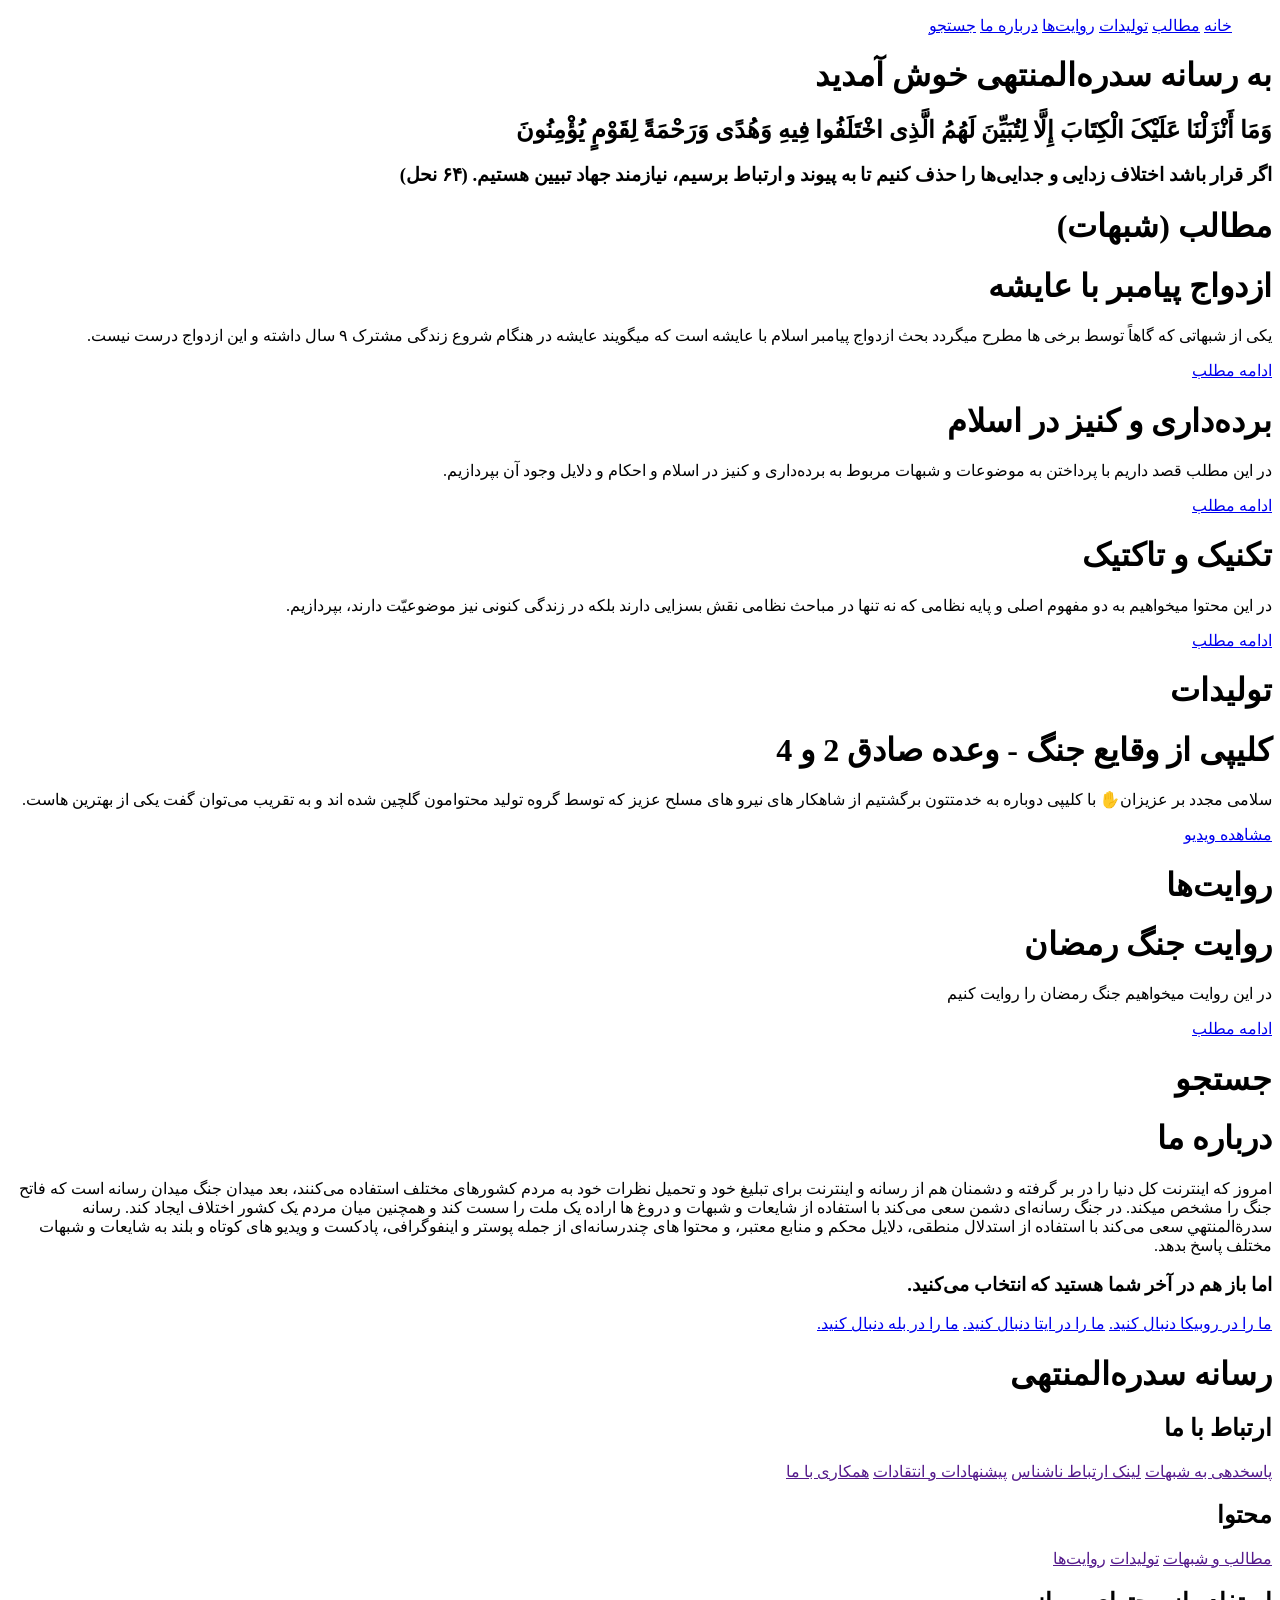
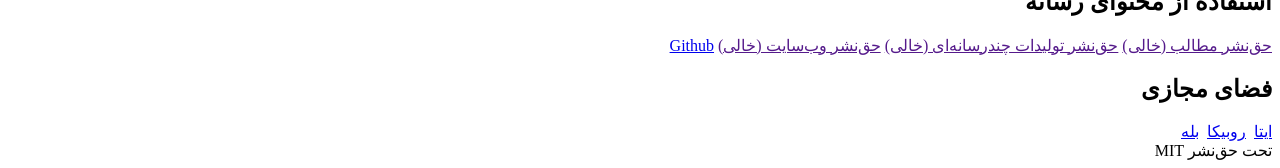
==== index.html @ 9c45edae "Update index.html website SEO update beta" ====
<!DOCTYPE html>
<html lang="fa" dir="rtl">

<head>
    <meta charset="UTF-8">
    <meta name="viewport" content="width=device-width, initial-scale=1.0">
    <link rel="stylesheet" href="style.css">
    <title>رسانه سدره‌المنتهی</title>
</head>

<body>
    <menu class="menu">
        <a href="#home">خانه</a>
        <a href="#text-prod">مطالب</a>
        <a href="#products">تولیدات</a>
        <a href="#revayat-ha">روایت‌ها</a>
        <a href="#about">درباره ما</a>
        <a href="#" id="search-button">جستجو</a>
    </menu>
    <div id="home" class="content">
        <header class="content-header">
            <h1>به رسانه سدره‌المنتهی خوش آمدید</h1>
            <h2>وَمَا أَنْزَلْنَا عَلَیْکَ الْکِتَابَ إِلَّا لِتُبَیِّنَ لَهُمُ الَّذِی اخْتَلَفُوا فِیهِ وَهُدًی
                وَرَحْمَةً لِقَوْمٍ یُؤْمِنُونَ</h2>
            <h3>اگر قرار باشد اختلاف زدایی و جدایی‌ها را حذف کنیم تا به پیوند و ارتباط برسیم، نیازمند جهاد تبیین هستیم.
                (۶۴ نحل)</h3>
        </header>
        <h1 class="list-header" id="text-prod">مطالب (شبهات)</h1>
        <div class="text-products products-list">
        </div>
        <h1 class="list-header" id="products">تولیدات</h1>
        <div class="products-list">
        </div>

        <h1 class="list-header" id="revayat-ha">روایت‌ها</h1>
        <div class="products-list">
        </div>

        <div class="see-content">
            <h1 class="content-title">جستجو</h1>
            <div class="search-box" style="display: none;">
                <input
                    type="text"
                    id="search-input"
                    placeholder="متن مورد نظر را جستجو کنید..."
                >
                <button id="search-submit">
                    جستجو
                </button>
            </div>
            <div class="search-results"></div>
        </div>
        <div id="about" class="about-us">
            <h1>درباره ما</h1>
            <div>
                <p>
                امروز که اینترنت کل دنیا را در بر گرفته و دشمنان هم از رسانه و اینترنت برای تبلیغ خود
                و تحمیل نظرات خود به مردم کشورهای مختلف استفاده می‌کنند، بعد میدان جنگ میدان رسانه‌ است که فاتح جنگ را
                مشخص میکند.
                در جنگ رسانه‌ای دشمن سعی می‌کند با استفاده از شایعات و شبهات و دروغ ها اراده یک ملت را سست کند و همچنین
                میان مردم یک کشور اختلاف ایجاد کند.
                رسانه سدرةالمنتهي سعی می‌کند با استفاده از استدلال منطقی، دلایل محکم و منابع معتبر، و محتوا های
                چندرسانه‌ای از جمله پوستر و اینفوگرافی، پادکست و ویدیو های کوتاه و بلند به شایعات و شبهات مختلف پاسخ
                بدهد.
                </p>
                <h3>اما باز هم در آخر شما هستید که انتخاب می‌‌کنید.</h3>
            </div>
            <div class="sotial">
                <a id="sotial" class="rubika" href="https://rubika.ir/SadratMontaha_Media">ما را در روبیکا دنبال کنید.</a>
                <a class="eitaa" href="https://eitaa.com/SedratMontaha_Media">ما را در ایتا دنبال کنید.</a>
                <a class="ble" href="https://ble.ir/SedratMontaha_Media">ما را در بله دنبال کنید.</a>
            </div>
        </div>

        <footer>
            <h1>رسانه سدره‌المنتهی</h1>
            <div class="links">
                <div class="divs">
                    <h2>ارتباط با ما</h2>
                    <a href="">پاسخدهی به شبهات</a>
                    <a href="">لینک ارتباط ناشناس</a>
                    <a href="">پیشنهادات و انتقادات</a>
                    <a href="">همکاری با ما</a>
                </div>
                <div class="divs">
                    <h2>محتوا</h2>
                    <a href="">مطالب و شبهات</a>
                    <a href="">تولیدات</a>
                    <a href="">روایت‌ها</a>
                </div>
                <div class="divs">
                    <h2>استفاده از محتوای رسانه</h2>
                    <a href="">حق‌نشر مطالب (خالی)</a>
                    <a href="">حق‌نشر تولیدات چندرسانه‌ای (خالی)</a>
                    <a href="">حق‌نشر وب‌سایت (خالی)</a>
                    <a href="https://github.com/TheDeepC0DER/SedratMontaha_Media">Github</a>
                </div>
                <div class="divs">
                    <h2>فضای مجازی</h2>
                    <div>
                        <a href="https://eitaa.com/SedratMontaha_Media">ایتا</a>‌    ‌
                        <a href="https://rubika.ir/SedratMontaha_Media">روبیکا</a>‌    ‌
                        <a href="https://ble.ir/SedratMontaha_Media">بله</a>
                    </div>
                </div>
            </div>
            <header>
                تحت حق‌نشر MIT
            </header>
        </footer>
    </div>

<script>
document.addEventListener('DOMContentLoaded', () => {

    let allData = {};

    const searchButton = document.querySelector('#search-button');
    const searchBox = document.querySelector('.search-box');
    const searchInput = document.querySelector('#search-input');
    const searchSubmit = document.querySelector('#search-submit');
    const searchResults = document.querySelector('.search-results');
    const seeContent = document.querySelector('.see-content');
    const contentTitle = document.querySelector('.content-title');


    // =========================
    // Load JSON
    // =========================

    fetch('contents.json')
        .then(response => {
            if (!response.ok) {
                throw new Error('خطا در دریافت contents.json');
            }

            return response.json();
        })
        .then(data => {

            allData = data;

            loadTextContents(data);
            loadProducts(data);
            loadRevayatHa(data);

        })
        .catch(error => {
            console.error('خطا در لود کردن JSON:', error);
        });


    // =========================
    // Load Text Contents
    // =========================

    function loadTextContents(data) {

        const textList =
            document.querySelector('.text-products.products-list');

        if (!textList || !data['text-contents']) {
            return;
        }

        data['text-contents'].forEach(item => {

            const div = document.createElement('div');

            div.className = 'item';

            div.innerHTML = `
                <h1>${escapeHTML(item.title)}</h1>

                <p>${escapeHTML(item.description || '')}</p>

                <a
                    href="${escapeAttribute(item.url || '#')}"
                    class="read-more text-item"
                >
                    ادامه مطلب
                </a>
            `;

            textList.appendChild(div);
        });
    }


    // =========================
    // Load Products
    // =========================

    function loadProducts(data) {

        const productsList =
            document.querySelector('#products + .products-list');

        if (!productsList || !data.products) {
            return;
        }

        data.products.forEach(item => {

            const div = document.createElement('div');

            div.className = 'item';

            div.innerHTML = `
                <h1>${escapeHTML(item.title)}</h1>

                <p>${escapeHTML(item.description || '')}</p>

                <a
                    href="#"
                    class="read-more"
                    data-product="true"
                >
                    مشاهده ویدیو
                </a>
            `;

            const link = div.querySelector('.read-more');

            link.addEventListener('click', function(e) {

                e.preventDefault();

                showVideo(item);

            });

            productsList.appendChild(div);
        });
    }


    // =========================
    // Load Revayat Ha
    // =========================

    function loadRevayatHa(data) {

        const revayatList =
            document.querySelector('#revayat-ha + .products-list');

        if (!revayatList || !data['revayat-ha']) {
            return;
        }

        data['revayat-ha'].forEach(item => {

            const div = document.createElement('div');

            div.className = 'item';

            div.innerHTML = `
                <h1>${escapeHTML(item.title)}</h1>

                <p>${escapeHTML(item.description || '')}</p>

                <a
                    href="${escapeAttribute(item.link || '#')}"
                    class="read-more"
                    target="_blank"
                    rel="noopener noreferrer"
                >
                    ادامه مطلب
                </a>
            `;

            revayatList.appendChild(div);
        });
    }


    // =========================
    // Search Button
    // =========================

    searchButton.addEventListener('click', function(e) {

        e.preventDefault();

        searchBox.style.display = 'flex';

        searchResults.innerHTML = '';

        contentTitle.textContent = 'جستجو';

        seeContent.scrollIntoView({
            behavior: 'smooth',
            block: 'start'
        });

        setTimeout(() => {
            searchInput.focus();
        }, 500);

    });


    // =========================
    // Search Submit
    // =========================

    searchSubmit.addEventListener('click', function() {

        performSearch();

    });


    searchInput.addEventListener('keydown', function(e) {

        if (e.key === 'Enter') {
            performSearch();
        }

    });


    // =========================
    // Search
    // =========================

    function performSearch() {

        const query =
            searchInput.value.trim().toLowerCase();

        searchResults.innerHTML = '';


        if (!query) {

            searchResults.innerHTML = `
                <p>
                    لطفاً یک عبارت برای جستجو وارد کنید.
                </p>
            `;

            return;
        }


        let results = [];


        // =========================
        // Text Contents
        // =========================

        if (allData['text-contents']) {

            allData['text-contents'].forEach(item => {

                const title =
                    item.title || '';

                const description =
                    item.description || '';


                /*
                 * فقط عنوان و توضیحات جستجو می‌شوند.
                 *
                 * innerHTML دیگر وجود ندارد
                 * و اصلاً در جستجو استفاده نمی‌شود.
                 */

                const textToSearch =
                    title + ' ' + description;


                if (
                    textToSearch
                        .toLowerCase()
                        .includes(query)
                ) {

                    results.push({
                        type: 'text',
                        item: item
                    });

                }

            });

        }


        // =========================
        // Products
        // =========================

        if (allData.products) {

            allData.products.forEach(item => {

                const title =
                    item.title || '';

                const description =
                    item.description || '';


                const textToSearch =
                    title + ' ' + description;


                if (
                    textToSearch
                        .toLowerCase()
                        .includes(query)
                ) {

                    results.push({
                        type: 'product',
                        item: item
                    });

                }

            });

        }


        // =========================
        // Revayat
        // =========================

        if (allData['revayat-ha']) {

            allData['revayat-ha'].forEach(item => {

                const title =
                    item.title || '';

                const description =
                    item.description || '';


                const textToSearch =
                    title + ' ' + description;


                if (
                    textToSearch
                        .toLowerCase()
                        .includes(query)
                ) {

                    results.push({
                        type: 'revayat',
                        item: item
                    });

                }

            });

        }


        // =========================
        // No Results
        // =========================

        if (results.length === 0) {

            searchResults.innerHTML = `
                <p>
                    نتیجه‌ای برای
                    «${escapeHTML(query)}»
                    پیدا نشد.
                </p>
            `;

            return;
        }


        // =========================
        // Result Count
        // =========================

        const resultTitle =
            document.createElement('h2');

        resultTitle.textContent =
            `${results.length} نتیجه پیدا شد`;

        searchResults.appendChild(resultTitle);


        // =========================
        // Results
        // =========================

        results.forEach(result => {

            const item = result.item;

            const resultDiv =
                document.createElement('div');

            resultDiv.className =
                'search-result-item';


            let typeText = '';


            if (result.type === 'text') {
                typeText = 'مطالب';
            }

            else if (result.type === 'product') {
                typeText = 'تولیدات';
            }

            else if (result.type === 'revayat') {
                typeText = 'روایت‌ها';
            }


            resultDiv.innerHTML = `
                <h2>
                    ${escapeHTML(item.title)}
                </h2>

                <p>
                    ${escapeHTML(item.description || '')}
                </p>

                <span>
                    ${typeText}
                </span>
            `;


            resultDiv.addEventListener(
                'click',
                function() {

                    // Article
                    if (result.type === 'text') {

                        if (item.url) {
                            window.location.href =
                                item.url;
                        }

                    }


                    // Product
                    else if (result.type === 'product') {

                        showVideo(item);

                    }


                    // Revayat
                    else if (result.type === 'revayat') {

                        if (item.link) {

                            window.open(
                                item.link,
                                '_blank',
                                'noopener,noreferrer'
                            );

                        }

                    }

                }
            );


            searchResults.appendChild(resultDiv);

        });

    }


    // =========================
    // Show Video
    // =========================

    function showVideo(item) {

        searchBox.style.display = 'none';

        searchResults.innerHTML = '';

        contentTitle.textContent =
            item.title;


        const videoContainer =
            document.createElement('div');

        videoContainer.innerHTML = `
            <iframe
                src="${escapeAttribute(item.productFilePath || '')}"
                width="100%"
                height="500"
                frameborder="0"
                style="border: none;"
                allowfullscreen>
            </iframe>

            <p>
                ${escapeHTML(item.description || '')}
            </p>
        `;


        searchResults.appendChild(videoContainer);


        seeContent.scrollIntoView({
            behavior: 'smooth',
            block: 'start'
        });
    }

    // =========================
    // Escape HTML
    // =========================

    function escapeHTML(text) {
        const div =
            document.createElement('div');
        div.textContent =
            text ?? '';
        return div.innerHTML;
    }

    // =========================
    // Escape Attribute
    // =========================
    function escapeAttribute(value) {
        return String(value ?? '')
            .replace(/&/g, '&amp;')
            .replace(/"/g, '&quot;')
            .replace(/'/g, '&#39;')
            .replace(/</g, '&lt;')
            .replace(/>/g, '&gt;');
    }
});
</script>

</body>

</html>
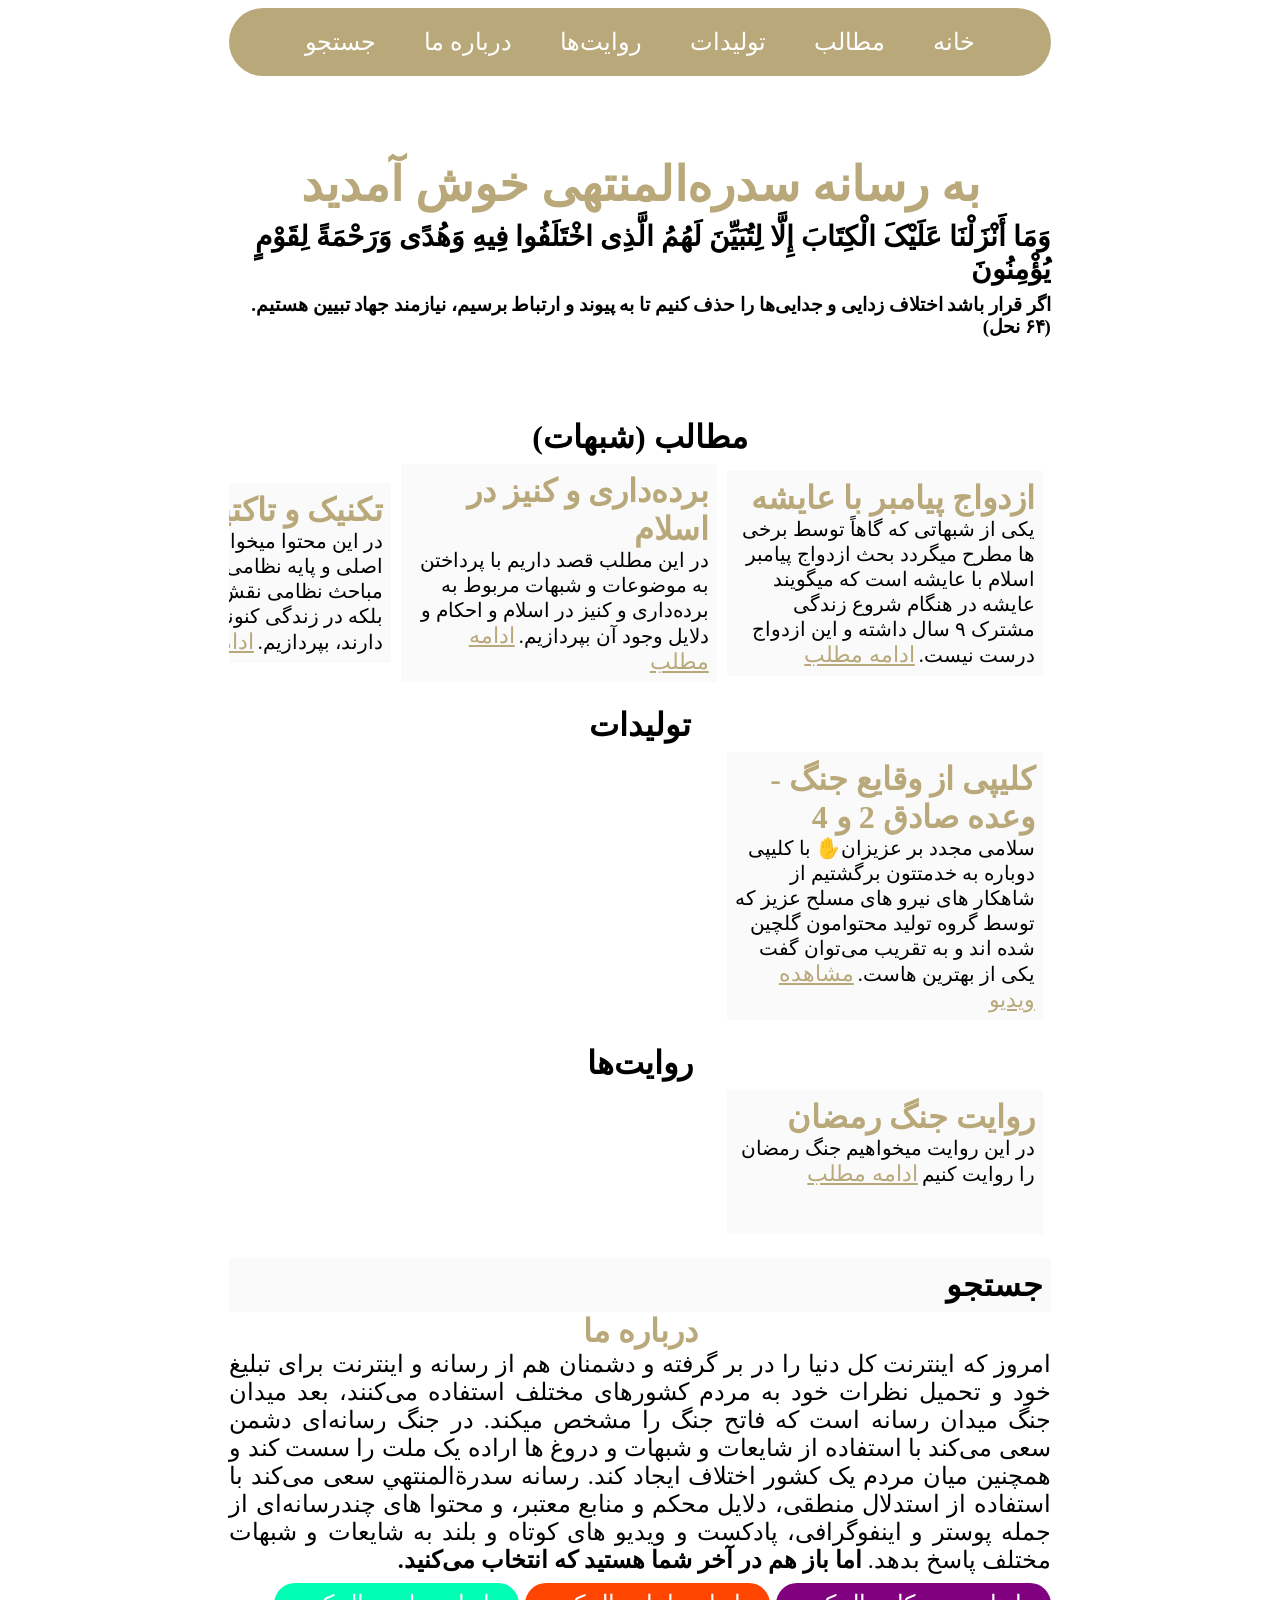
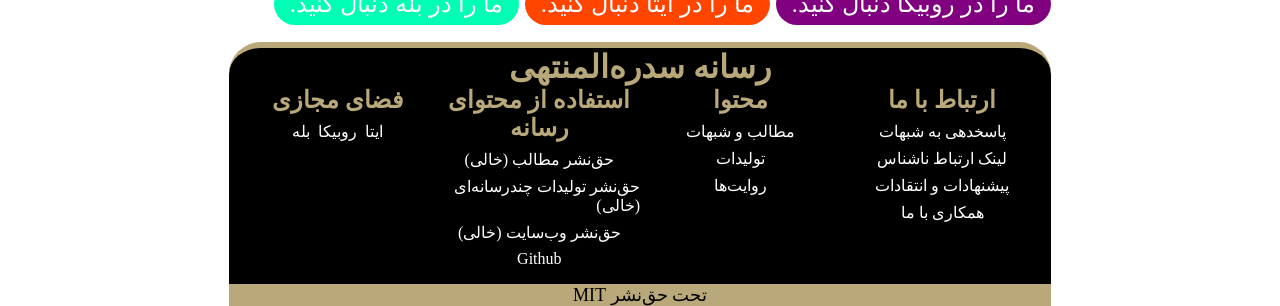
==== commit d8672137: "Update index.html" ====
--- a/index.html
+++ b/index.html
@@ -4,8 +4,24 @@
 <head>
     <meta charset="UTF-8">
     <meta name="viewport" content="width=device-width, initial-scale=1.0">
+    <meta name="google-site-verification" content="tOd8rdt-dvrfYbErq1w2yk5UtN61JqdCq_lNAxmJgDg" />
+    
+    <title>رسانه سدره‌المنتهی | مقالات و مطالب</title>
+
+    <meta name="description"
+        content="رسانه سدره‌المنتهی؛ مجموعه‌ای از مقالات، مطالب و پژوهش‌ها در موضوعات مختلف.">
+
+    <link rel="canonical"
+        href="https://sedratmontaha-media.revayatha.workers.dev/">
+
+    <meta property="og:type" content="website">
+    <meta property="og:title" content="رسانه سدره‌المنتهی">
+    <meta property="og:description"
+        content="رسانه سدره‌المنتهی؛ مجموعه‌ای از مقالات، مطالب و پژوهش‌ها در موضوعات مختلف.">
+    <meta property="og:url"
+        content="https://sedratmontaha-media.revayatha.workers.dev/">
+
     <link rel="stylesheet" href="style.css">
-    <title>رسانه سدره‌المنتهی</title>
 </head>
 
 <body>
--- a/style.css
+++ b/style.css
@@ -0,0 +1,433 @@
+* {
+    margin: 0;
+    padding: 0;
+    font-family: b nazanin;
+}
+
+@font-face {
+    font-family: Nazanin;
+    src: url(https://fonts2u.com/download/b-nazanin.font);
+}
+  
+html{
+    scroll-behavior: smooth;
+}
+
+.list-header {
+    scroll-margin-top: 100px;
+}
+  
+:root {
+    --color-bg: rgb(255, 255, 255);
+    --color-brand: #b9a879;
+    --color-brand-alpha: rgba(0, 0, 0, 0.02);
+    --color-text: rgb(0, 0, 0);
+}
+
+/* #b9a879 */
+
+body {
+    padding: 8px;
+    padding-bottom: 0;
+}
+
+.menu {
+    background-color: var(--color-brand);
+    border-radius: 42px;
+    width: calc(65%);
+    margin: auto;
+    top: 8px;
+    padding: 20px 0;
+    gap: 32px;
+    position: sticky;
+    z-index: 5;
+    display: flex;
+    justify-content: center;
+    align-items: center;
+}
+.menu a {
+    border-radius: 8px;
+    color: var(--color-bg);
+    font-size: 24px;
+    text-decoration: none;
+    padding: 0 8px;
+    transition: 0.25s;
+}
+.menu a:hover {
+    transform: translateY(0);
+    background-color: var(--color-bg);
+    color: var(--color-brand);
+}
+
+.content {
+    width: 65%;
+    margin: auto;
+    display: flex;
+    flex-direction: column;
+    align-items: center;
+}
+
+.content .content-header {
+    padding: 80px 0;
+    gap: 8px;
+    display: flex;
+    flex-direction: column;
+    align-items: center;
+}
+.content .content-header h1 {
+    color: var(--color-brand);
+    font-size: 48px;
+}
+.content .content-header h2 {
+    font-size: 28px;
+}
+.content .products-list {
+    width: calc(100% - 16px);
+    margin-bottom: 16px;
+    padding: 8px;
+    gap: 10px;
+    overflow-x: auto;
+    display: flex;
+    justify-content: start;
+    align-items: center;
+}
+.content .products-list::-webkit-scrollbar {
+    height: 0.5vh;
+}
+.content .products-list::-webkit-scrollbar-thumb {
+    background-color: var(--color-brand);
+    cursor: pointer;
+}
+.content .products-list .item {
+    background-color: var(--color-brand-alpha);
+    min-width: 300px;
+    width: 300px;
+    min-height: 128px;
+    max-height: fit-content;
+    padding: 8px;
+    transition: 0.25s;
+}
+.content .products-list .item:hover {
+    transform: translate(-2px, -2px);
+    box-shadow: 1px 1px 0 2px var(--color-brand);
+}
+.content .products-list .item h1 {
+    color: var(--color-brand);
+}
+.content .products-list .item p {
+    font-size: 20px;
+    line-height: 25px;
+    display: inline;
+}
+.content .products-list .item a {
+    color: var(--color-brand);
+    font-size: 22px;
+    line-height: 25px;
+    display: inline;
+}
+
+.content .about-us h1 {
+    width: 100%;
+    text-align: center;
+    color: var(--color-brand);
+}
+.content .about-us div {
+    text-align: justify;
+    font-size: 24px;
+    width: 100%;
+    margin: auto;
+}
+.content .about-us div p {
+    display: inline;
+}
+.content .about-us div h3 {
+    font-size: 24px;
+    display: inline;
+}
+
+.content .about-us .sotial {
+    margin-top: 16px;
+}
+.content .about-us div a {
+    border-radius: 24px;
+    color: white;
+    text-decoration: none;
+    padding: 8px 16px;
+}
+.content .about-us div .rubika {
+    background-color: purple;
+}
+.content .about-us div .eitaa {
+    background-color: orangered;
+}
+.content .about-us div .ble {
+    background-color: rgb(0, 255, 180);
+}
+
+.see-content {
+    background-color: var(--color-brand-alpha);
+    width: calc(100% - 16px);
+    padding: 8px;
+    transition: 0.25s;
+}
+.see-content:hover {
+    box-shadow: 0px 0px 0 2px var(--color-brand);
+}
+.see-content .view-content {
+    font-size: 24px;
+    line-height: 40px;
+}
+.see-content .view-content * {
+    font-size: 24px;
+    display: inline;
+}
+
+.see-content .view-content .bold {
+    font-weight: bold;
+}
+.see-content .view-content .tell {
+    background-color: var(--color-brand-alpha);
+    border: 2px solid var(--color-brand);
+    border: 8px;
+    padding-right: 4px;
+    display: block;
+}
+.see-content .view-content div {
+    display: block;
+}
+.see-content .view-content .italic {
+    font-style: italic;
+}
+
+
+footer {
+    background-color: var(--color-text);
+    border-top: 6px solid var(--color-brand);
+    border-radius: 32px 32px 0 0;
+    width: 100%;
+    margin-top: 24px;
+    display: flex;
+    flex-direction: column;
+    align-items: center;
+}
+footer * {
+    color: var(--color-bg);
+}
+footer h1, footer h2 {
+    color: var(--color-brand);
+    text-align: center;
+}
+footer .links {
+    width: calc(100% - 16px);
+    margin: auto;
+    display: flex;
+    justify-content: space-evenly;
+    align-items: start;
+}
+footer .links .divs {
+    width: 25%;
+    gap: 8px;
+    display: flex;
+    flex-direction: column;
+    align-items: center;
+    justify-content: start;
+}
+footer .links .divs a {
+    text-decoration: none;
+}
+footer header {
+    background-color: var(--color-brand);
+    color: var(--color-text);
+    text-align: center;
+    font-size: 18px;
+    width: 100%;
+    margin-top: 16px;
+}
+
+.search-box {
+    width: 100%;
+    gap: 8px;
+    margin-bottom: 20px;
+    display: flex;
+}
+
+.search-box input {
+    flex: 1;
+    padding: 12px;
+    border: 2px solid var(--color-brand);
+    border-radius: 12px;
+    outline: none;
+    font-family: inherit;
+    font-size: 20px;
+}
+
+.search-box button {
+    background-color: var(--color-brand);
+    color: white;
+    border: none;
+    border-radius: 12px;
+    padding: 0 24px;
+    font-family: inherit;
+    font-size: 20px;
+    cursor: pointer;
+}
+
+.search-results {
+    width: 100%;
+}
+
+.search-result-item {
+    background-color: var(--color-brand-alpha);
+    border: 2px solid transparent;
+    padding: 12px;
+    margin: 10px 0;
+    cursor: pointer;
+    transition: 0.2s;
+}
+
+.search-result-item:hover {
+    border-color: var(--color-brand);
+    transform: translateY(-2px);
+}
+
+.search-result-item h2 {
+    color: var(--color-brand);
+    margin-bottom: 5px;
+}
+
+.search-result-item p {
+    font-size: 20px;
+}
+
+.search-result-item span {
+    color: var(--color-brand);
+    font-size: 18px;
+}
+
+@media screen and (max-width: 768px) {
+
+    html, body, content {
+        overflow-x: hidden;
+    }
+
+
+    body {
+        padding: 4px;
+        padding-bottom: 0;
+    }
+
+    .menu {
+        width: 100%;
+        border-radius: 20px;
+        padding: 15px 0;
+        gap: 12px;
+        flex-wrap: wrap;
+        position: static;
+    }
+
+    .menu a {
+        font-size: 16px;
+        padding: 0;
+    }
+
+    .content {
+        width: 100%;
+    }
+
+    /* هدر */
+    .content .content-header {
+        padding: 0px 0px;
+        text-align: center;
+    }
+
+    .content .content-header h1 {
+        font-size: 32px;
+    }
+
+    .content .content-header h2 {
+        font-size: 18px;
+        line-height: 1.8;
+    }
+
+    .content .content-header h3 {
+        font-size: 16px;
+        line-height: 1.8;
+    }
+
+    /* تیترها */
+    .content>h1,
+    .about-us h1 {
+        font-size: 28px;
+        text-align: center;
+        margin: 10px 0;
+    }
+
+    /* کارت‌ها */
+    .content .products-list {
+        width: 100%;
+        padding: 5px;
+        gap: 8px;
+    }
+
+    .content .products-list .item {
+        min-width: 250px;
+        width: 250px;
+    }
+
+    .content .products-list .item h1 {
+        font-size: 22px;
+    }
+
+    .content .products-list .item p {
+        font-size: 17px;
+        line-height: 1.8;
+    }
+
+    .content .products-list .item a {
+        display: block;
+        margin-top: 10px;
+        font-size: 18px;
+    }
+
+    .content .about-us div {
+        width: 95%;
+        font-size: 18px;
+        line-height: 2;
+    }
+
+    .content .about-us div h3 {
+        font-size: 20px;
+    }
+
+    .content .about-us .sotial {
+        display: flex;
+        flex-direction: column;
+        gap: 10px;
+    }
+
+    .content .about-us a {
+        display: block;
+        text-align: center;
+    }
+    .see-content {
+        width: calc(100% - 32px);
+    }
+
+    .search-box {
+        flex-direction: column;
+    }
+
+    .search-box button {
+        padding: 10px;
+    }
+
+    footer {
+        width: calc(100% + 8px);
+    }
+    footer .links {
+        flex-wrap: wrap;
+    }
+    footer .links .divs {
+        width: 49%;
+    }
+}
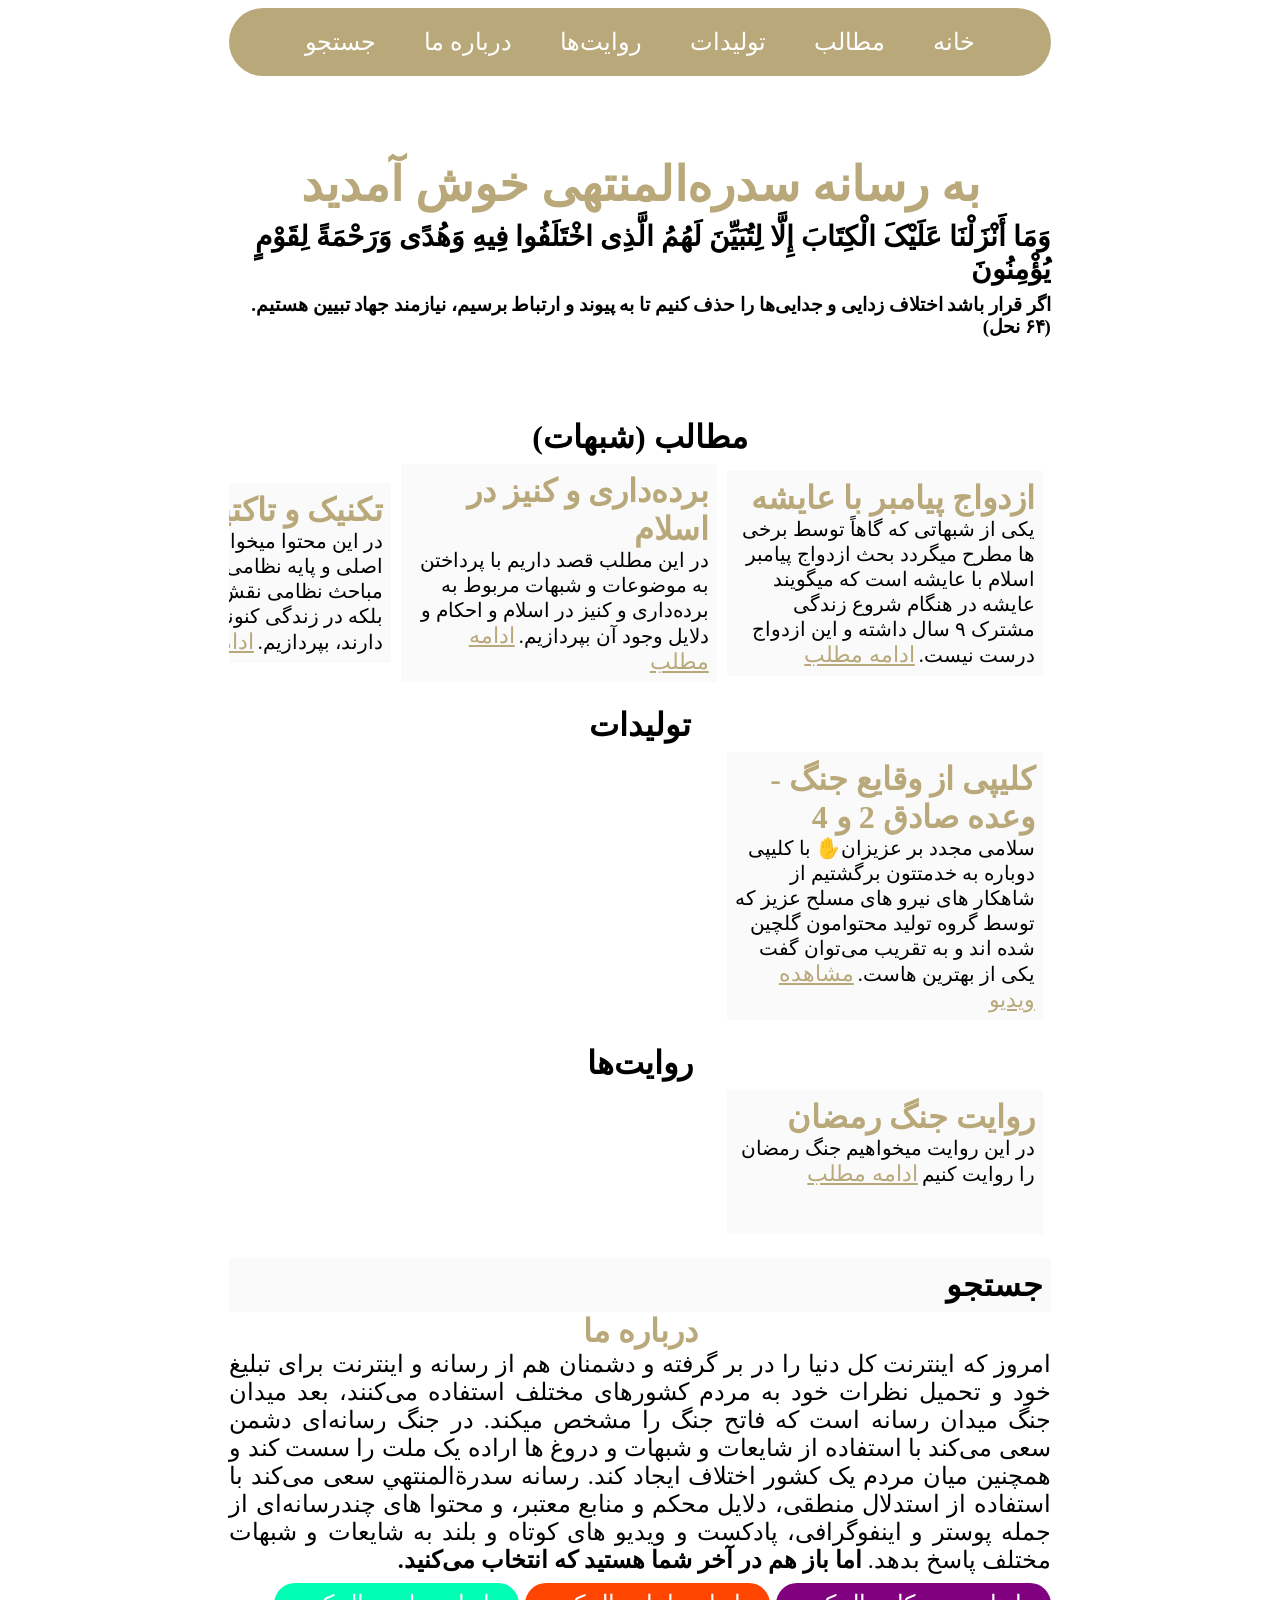
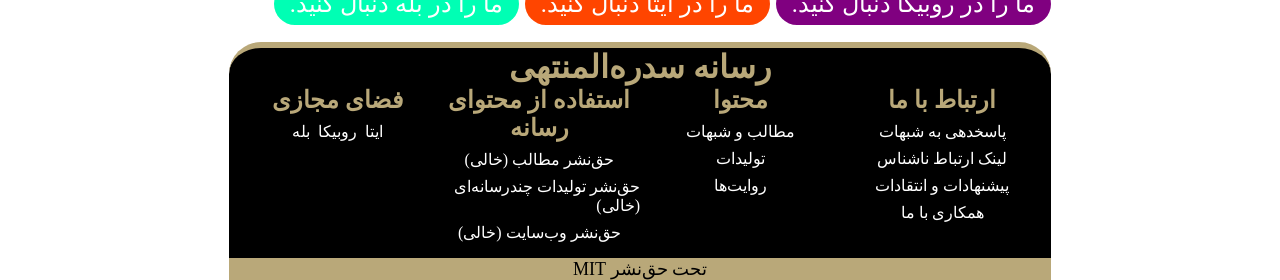
==== commit 3abf98d2: "Update index.html" ====
--- a/index.html
+++ b/index.html
@@ -109,7 +109,6 @@
                     <a href="">حق‌نشر مطالب (خالی)</a>
                     <a href="">حق‌نشر تولیدات چندرسانه‌ای (خالی)</a>
                     <a href="">حق‌نشر وب‌سایت (خالی)</a>
-                    <a href="https://github.com/TheDeepC0DER/SedratMontaha_Media">Github</a>
                 </div>
                 <div class="divs">
                     <h2>فضای مجازی</h2>
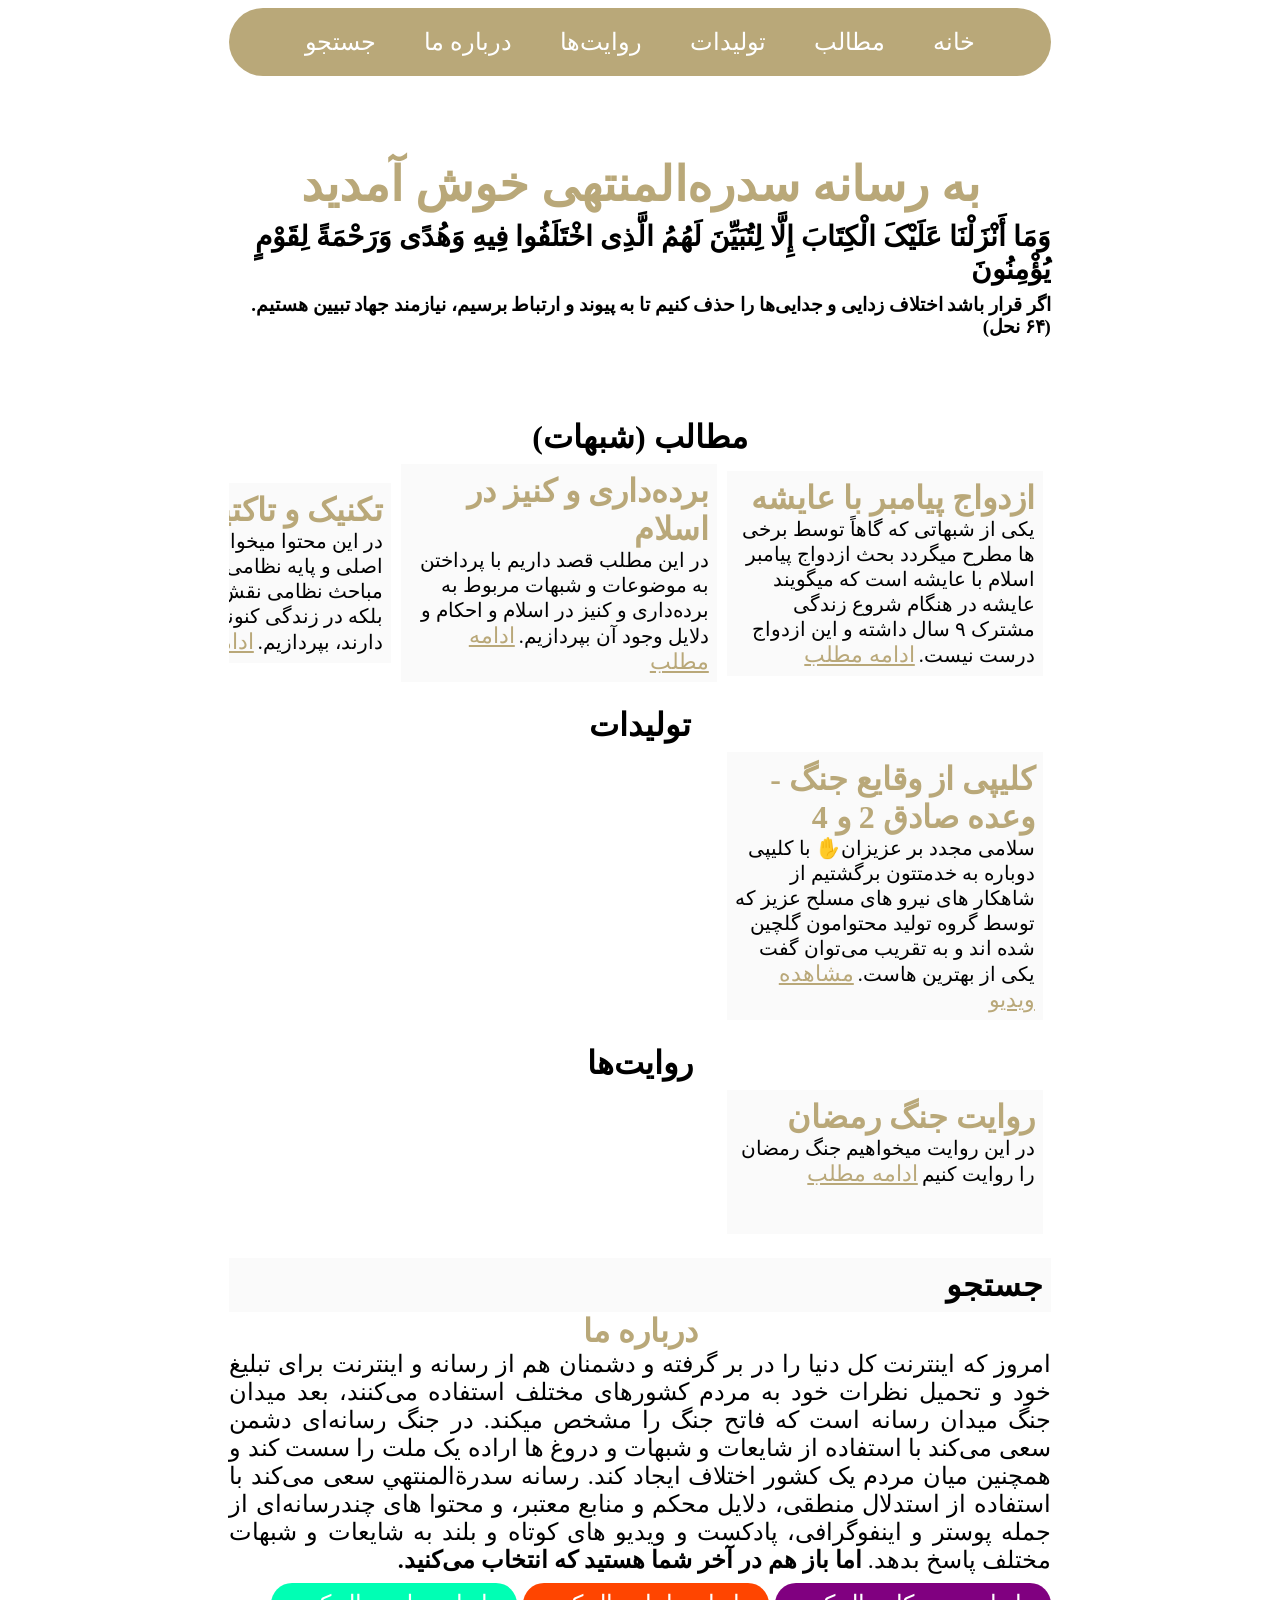
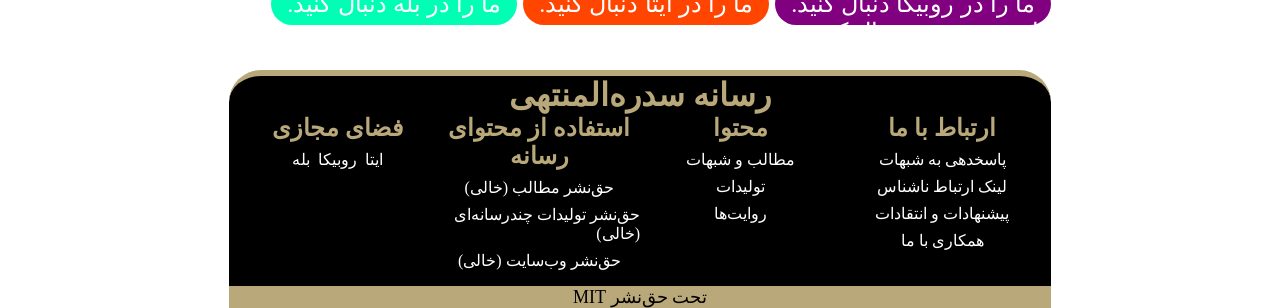
==== commit 21a7bce0: "Update index.html" ====
--- a/index.html
+++ b/index.html
@@ -85,6 +85,7 @@
                 <a id="sotial" class="rubika" href="https://rubika.ir/SadratMontaha_Media">ما را در روبیکا دنبال کنید.</a>
                 <a class="eitaa" href="https://eitaa.com/SedratMontaha_Media">ما را در ایتا دنبال کنید.</a>
                 <a class="ble" href="https://ble.ir/SedratMontaha_Media">ما را در بله دنبال کنید.</a>
+                <a class="splus" href="https://splus.ir/SedratMontaha_Media">ما را در سروش+ دنبال کنید.</a>
             </div>
         </div>
 
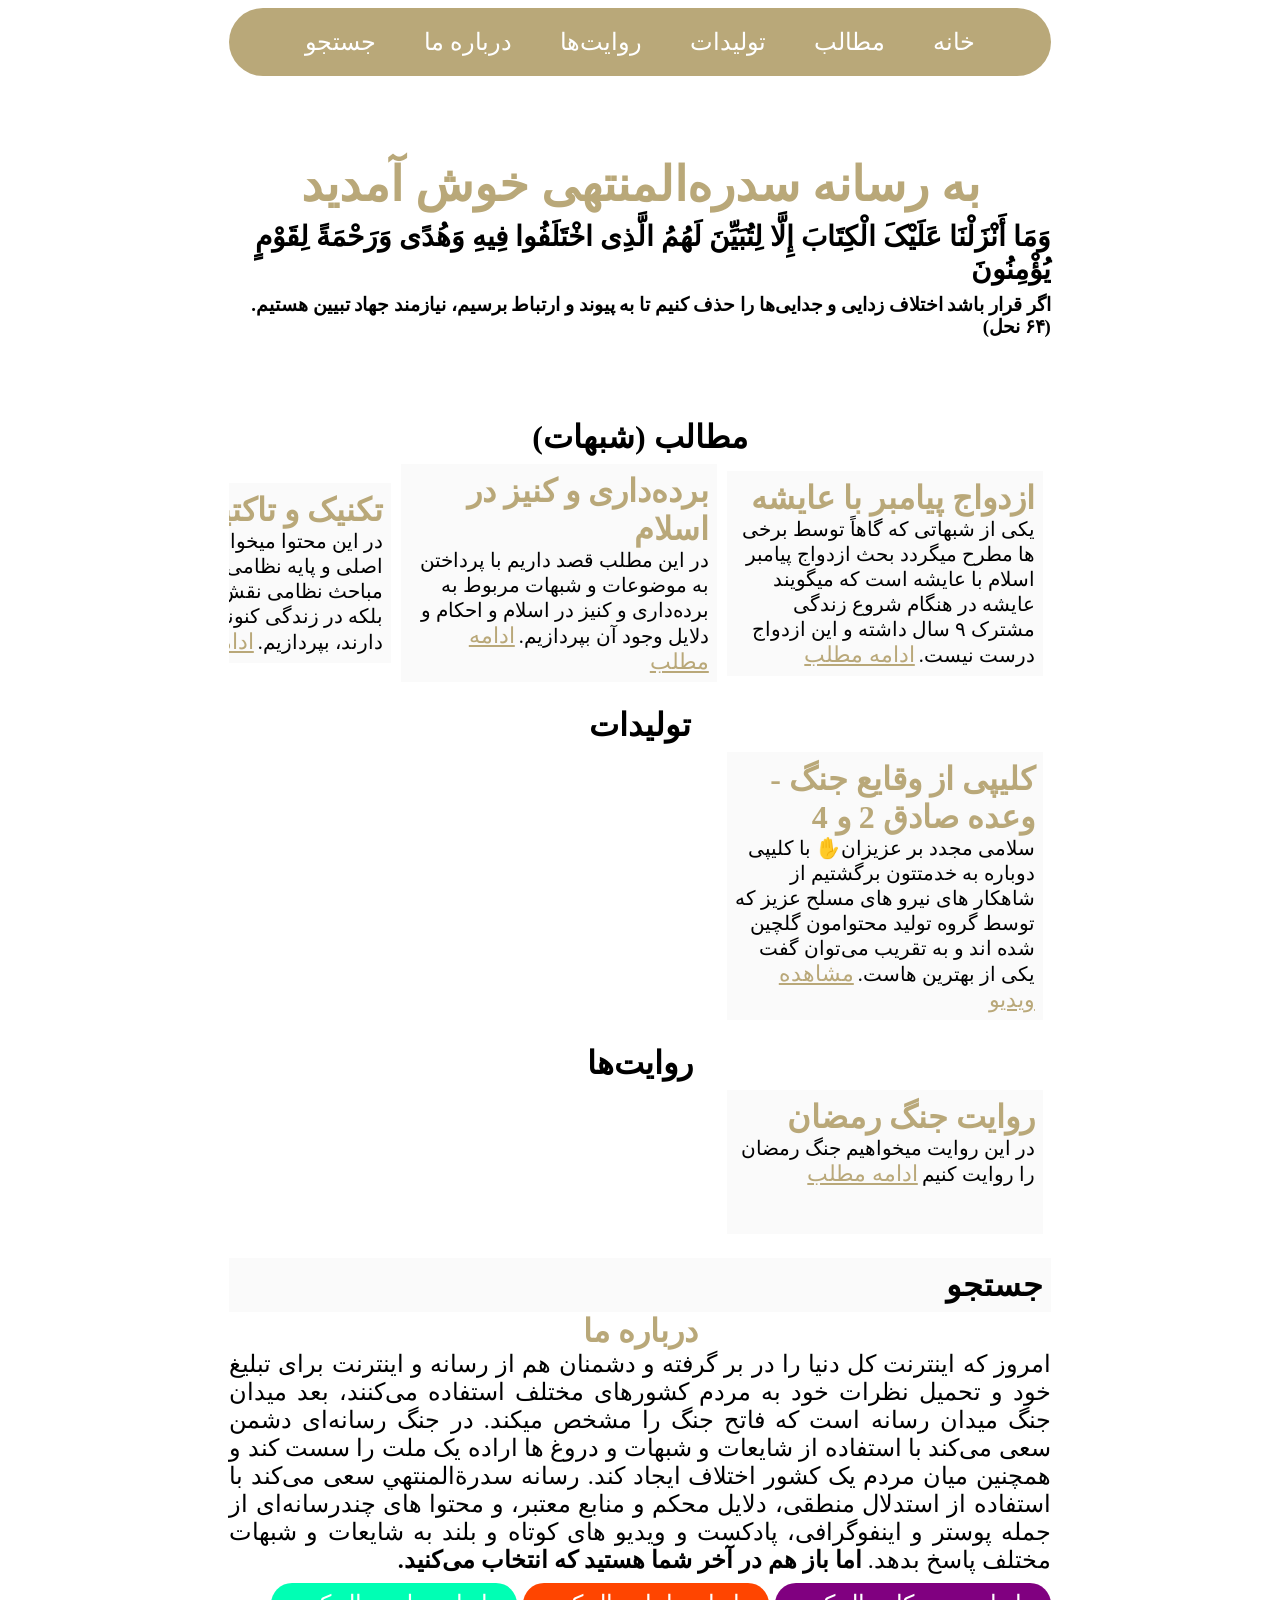
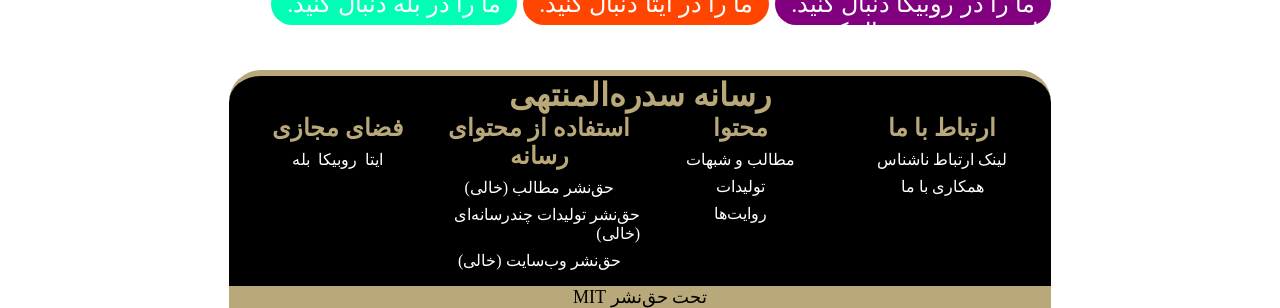
==== commit a5c93555: "Update index.html" ====
--- a/index.html
+++ b/index.html
@@ -94,9 +94,7 @@
             <div class="links">
                 <div class="divs">
                     <h2>ارتباط با ما</h2>
-                    <a href="">پاسخدهی به شبهات</a>
                     <a href="">لینک ارتباط ناشناس</a>
-                    <a href="">پیشنهادات و انتقادات</a>
                     <a href="">همکاری با ما</a>
                 </div>
                 <div class="divs">
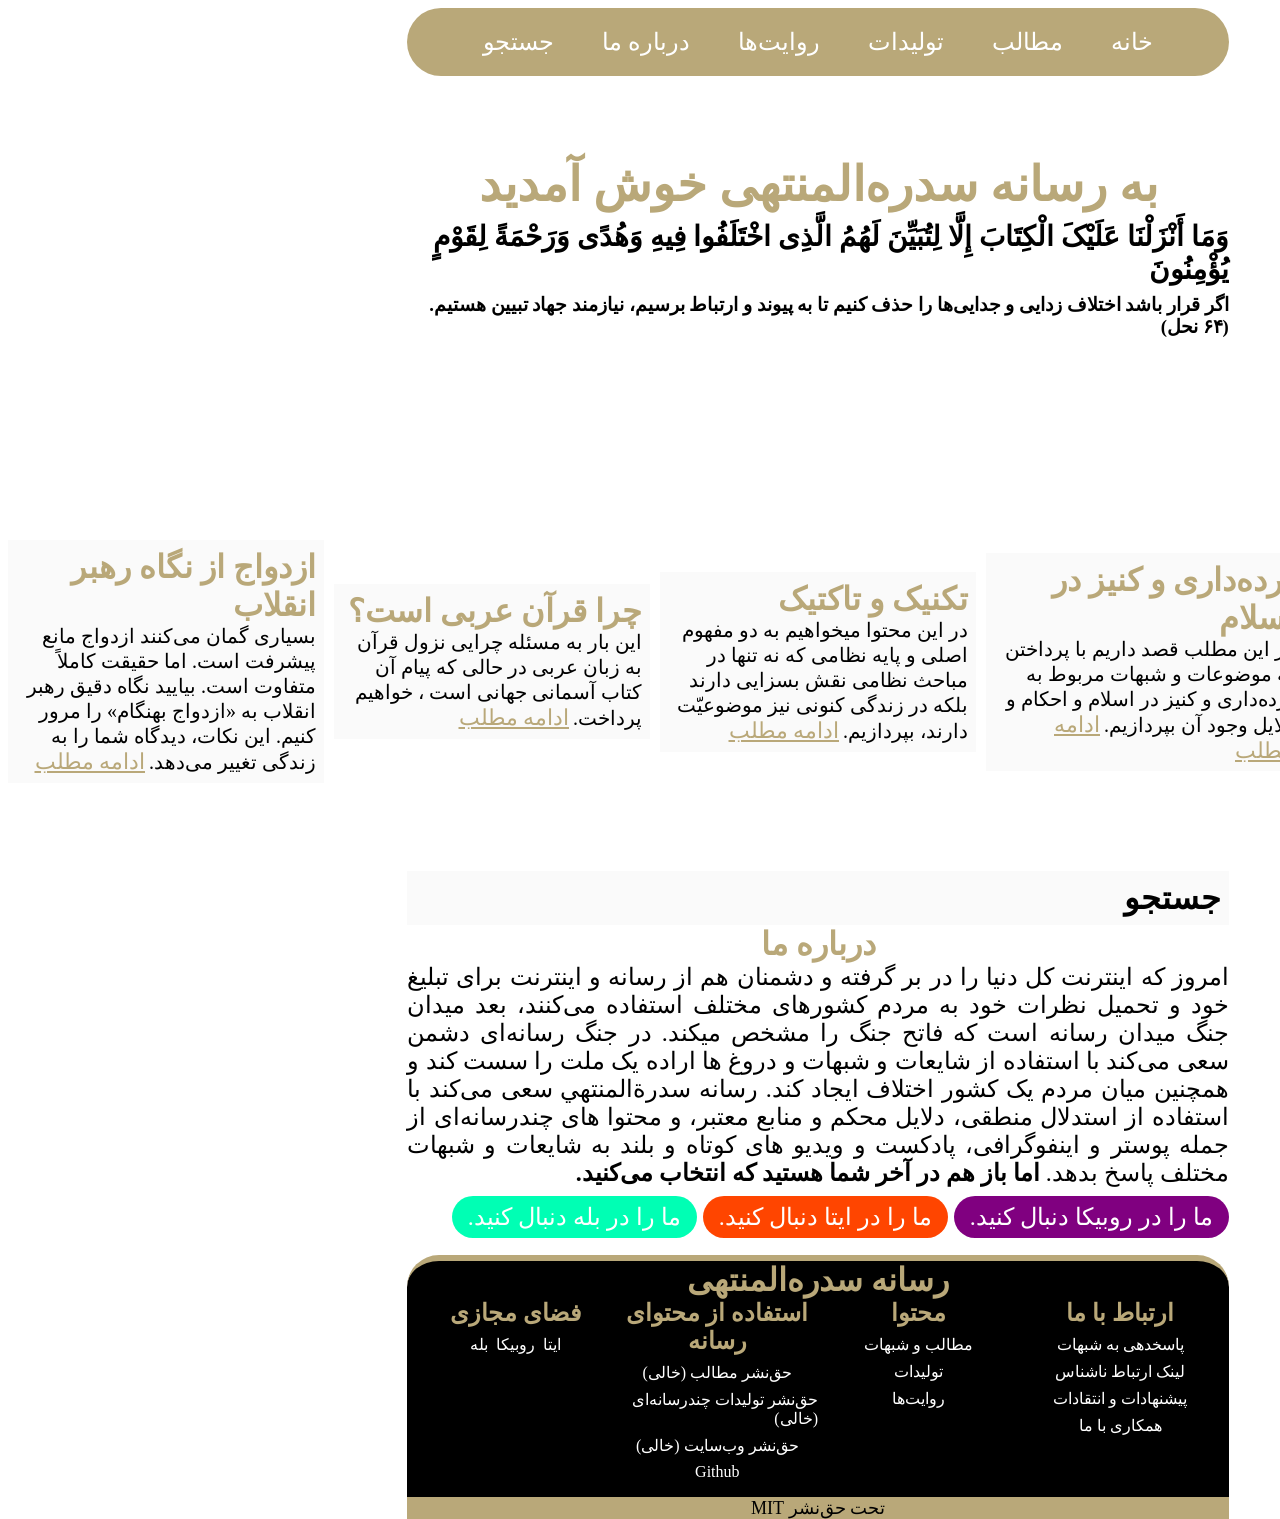
==== commit cf0ff7ad: "Update index.html Column" ====
--- a/index.html
+++ b/index.html
@@ -4,8 +4,7 @@
 <head>
     <meta charset="UTF-8">
     <meta name="viewport" content="width=device-width, initial-scale=1.0">
-    <meta name="google-site-verification" content="tOd8rdt-dvrfYbErq1w2yk5UtN61JqdCq_lNAxmJgDg" />
-    
+
     <title>رسانه سدره‌المنتهی | مقالات و مطالب</title>
 
     <meta name="description"
@@ -41,15 +40,22 @@
             <h3>اگر قرار باشد اختلاف زدایی و جدایی‌ها را حذف کنیم تا به پیوند و ارتباط برسیم، نیازمند جهاد تبیین هستیم.
                 (۶۴ نحل)</h3>
         </header>
-        <h1 class="list-header" id="text-prod">مطالب (شبهات)</h1>
-        <div class="text-products products-list">
-        </div>
-        <h1 class="list-header" id="products">تولیدات</h1>
-        <div class="products-list">
-        </div>
-
-        <h1 class="list-header" id="revayat-ha">روایت‌ها</h1>
-        <div class="products-list">
+
+
+        <div class="contents">
+            <div class="lists-headers">
+                <h1 class="list-header" id="text-prod">مطالب (شبهات)</h1>
+                <h1 class="list-header" id="products">تولیدات</h1>
+                <h1 class="list-header" id="revayat-ha">روایت‌ها</h1>
+            </div>
+            <div class="contents-lists">
+                <div class="text-products products-list">
+                </div>
+                <div class="products-list">
+                </div>
+                <div class="products-list">
+                </div>
+            </div>
         </div>
 
         <div class="see-content">
@@ -85,7 +91,6 @@
                 <a id="sotial" class="rubika" href="https://rubika.ir/SadratMontaha_Media">ما را در روبیکا دنبال کنید.</a>
                 <a class="eitaa" href="https://eitaa.com/SedratMontaha_Media">ما را در ایتا دنبال کنید.</a>
                 <a class="ble" href="https://ble.ir/SedratMontaha_Media">ما را در بله دنبال کنید.</a>
-                <a class="splus" href="https://splus.ir/SedratMontaha_Media">ما را در سروش+ دنبال کنید.</a>
             </div>
         </div>
 
@@ -94,7 +99,9 @@
             <div class="links">
                 <div class="divs">
                     <h2>ارتباط با ما</h2>
+                    <a href="">پاسخدهی به شبهات</a>
                     <a href="">لینک ارتباط ناشناس</a>
+                    <a href="">پیشنهادات و انتقادات</a>
                     <a href="">همکاری با ما</a>
                 </div>
                 <div class="divs">
@@ -108,6 +115,7 @@
                     <a href="">حق‌نشر مطالب (خالی)</a>
                     <a href="">حق‌نشر تولیدات چندرسانه‌ای (خالی)</a>
                     <a href="">حق‌نشر وب‌سایت (خالی)</a>
+                    <a href="https://github.com/TheDeepC0DER/SedratMontaha_Media">Github</a>
                 </div>
                 <div class="divs">
                     <h2>فضای مجازی</h2>
@@ -645,31 +653,41 @@
             behavior: 'smooth',
             block: 'start'
         });
+
     }
 
+
     // =========================
     // Escape HTML
     // =========================
 
     function escapeHTML(text) {
+
         const div =
             document.createElement('div');
+
         div.textContent =
             text ?? '';
+
         return div.innerHTML;
     }
 
+
     // =========================
     // Escape Attribute
     // =========================
+
     function escapeAttribute(value) {
+
         return String(value ?? '')
             .replace(/&/g, '&amp;')
             .replace(/"/g, '&quot;')
             .replace(/'/g, '&#39;')
             .replace(/</g, '&lt;')
             .replace(/>/g, '&gt;');
+
     }
+
 });
 </script>
 
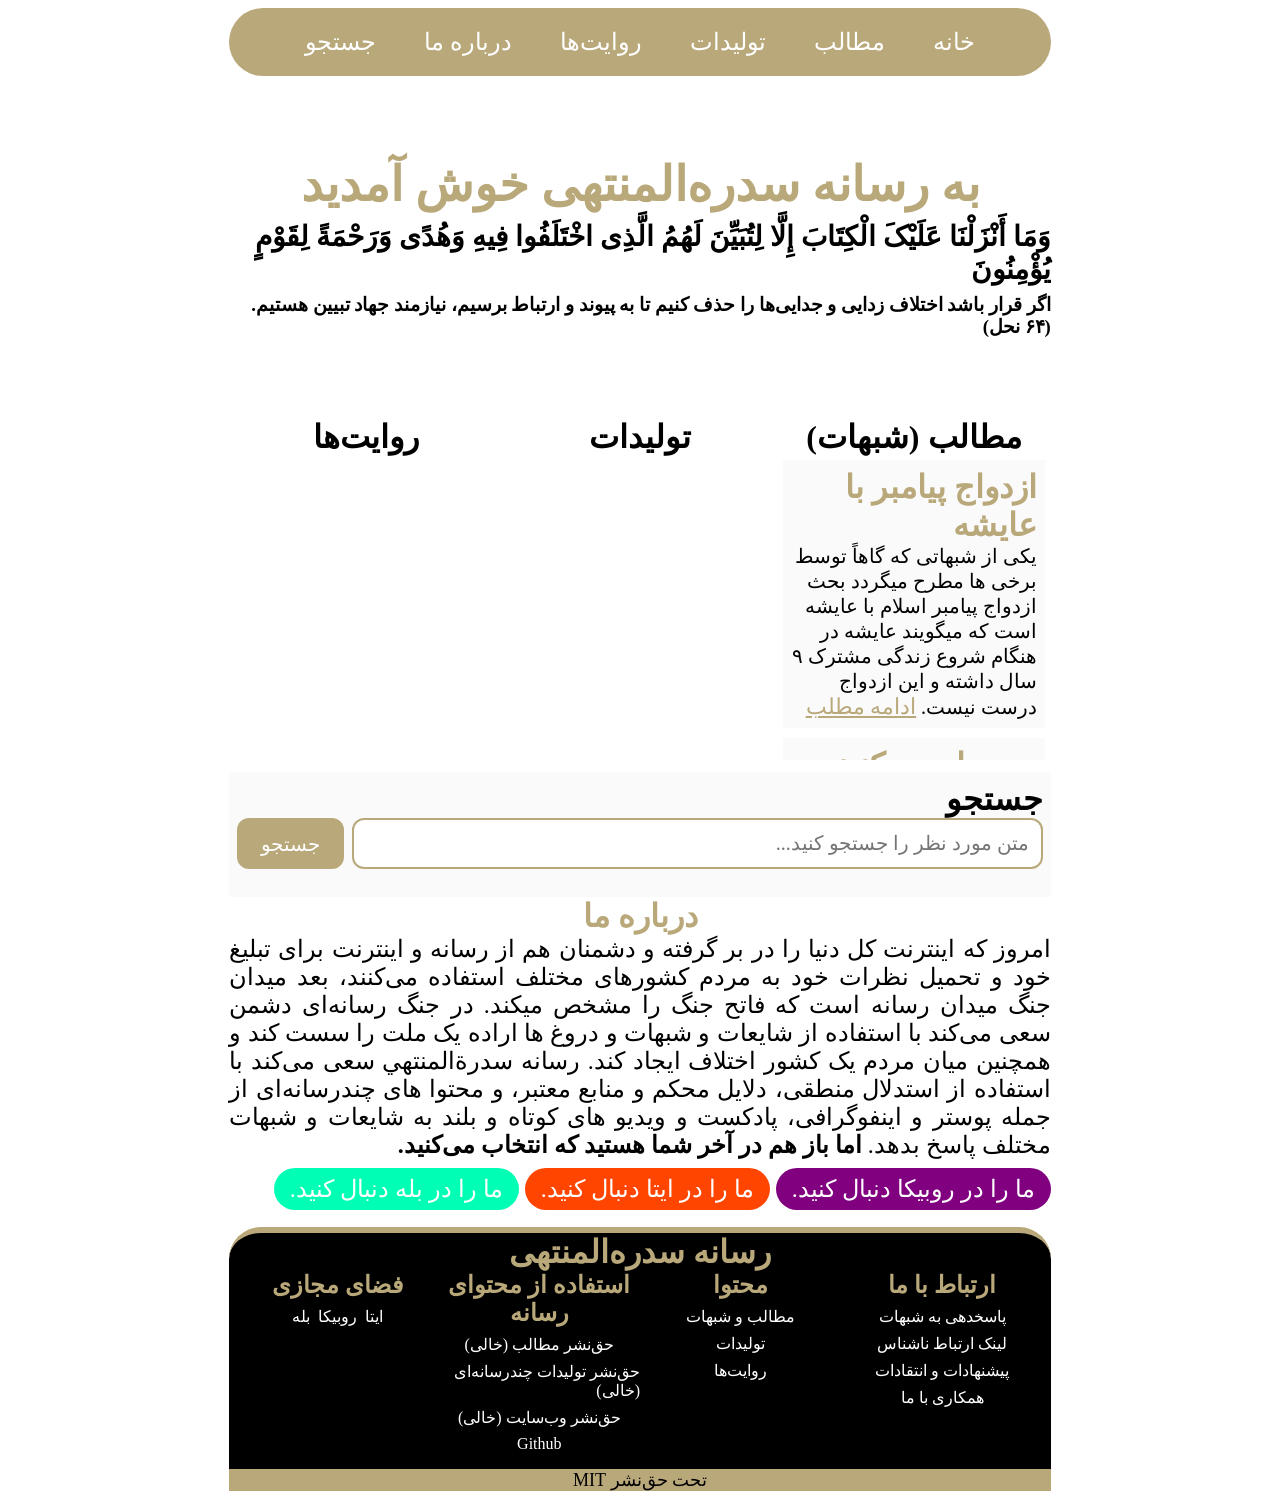
==== commit 63507cc9: "Update index.html Fix design and search-box" ====
--- a/index.html
+++ b/index.html
@@ -194,14 +194,14 @@
             div.innerHTML = `
                 <h1>${escapeHTML(item.title)}</h1>
 
-                <p>${escapeHTML(item.description || '')}</p>
-
+                <p>${escapeHTML(item.description || '')}
                 <a
                     href="${escapeAttribute(item.url || '#')}"
                     class="read-more text-item"
                 >
                     ادامه مطلب
                 </a>
+                </p>
             `;
 
             textList.appendChild(div);
@@ -300,6 +300,8 @@
     // Search Button
     // =========================
 
+    searchBox.style.display = 'flex';
+
     searchButton.addEventListener('click', function(e) {
 
         e.preventDefault();
--- a/style.css
+++ b/style.css
@@ -8,15 +8,15 @@
     font-family: Nazanin;
     src: url(https://fonts2u.com/download/b-nazanin.font);
 }
-  
-html{
+
+html {
     scroll-behavior: smooth;
 }
 
 .list-header {
     scroll-margin-top: 100px;
 }
-  
+
 :root {
     --color-bg: rgb(255, 255, 255);
     --color-brand: #b9a879;
@@ -45,6 +45,7 @@
     justify-content: center;
     align-items: center;
 }
+
 .menu a {
     border-radius: 8px;
     color: var(--color-bg);
@@ -53,6 +54,7 @@
     padding: 0 8px;
     transition: 0.25s;
 }
+
 .menu a:hover {
     transform: translateY(0);
     background-color: var(--color-bg);
@@ -74,51 +76,92 @@
     flex-direction: column;
     align-items: center;
 }
+
 .content .content-header h1 {
     color: var(--color-brand);
     font-size: 48px;
 }
+
 .content .content-header h2 {
     font-size: 28px;
 }
-.content .products-list {
-    width: calc(100% - 16px);
+
+.content .contents {
+    width: 100%;
+    height: max-content;
     margin-bottom: 16px;
-    padding: 8px;
+    display: flex;
+    flex-direction: column;
+    justify-content: center;
+    align-items: center;
+}
+
+.content .contents .lists-headers {
+    width: 100%;
+    display: flex;
+    justify-content: space-between;
+    align-items: center;
+}
+
+.content .contents .lists-headers .list-header {
+    width: 100%;
+    text-align: center;
+}
+
+.content .contents .contents-lists {
+    width: 100%;
+    height: 300px;
+    display: flex;
+    justify-content: space-between;
+    align-items: center;
+}
+
+.content .contents .products-list {
+    width: calc(33.33%);
+    height: 100%;
+    padding: 0px;
+    padding-top: 8px;
     gap: 10px;
-    overflow-x: auto;
-    display: flex;
+    overflow-x: hidden;
+    overflow-y: auto;
+    display: flex;
+    flex-direction: column;
     justify-content: start;
     align-items: center;
 }
+
 .content .products-list::-webkit-scrollbar {
-    height: 0.5vh;
-}
+    width: 0.5vh;
+}
+
 .content .products-list::-webkit-scrollbar-thumb {
     background-color: var(--color-brand);
     cursor: pointer;
 }
+
 .content .products-list .item {
     background-color: var(--color-brand-alpha);
-    min-width: 300px;
-    width: 300px;
-    min-height: 128px;
-    max-height: fit-content;
+    width: 90%;
+    height: fit-content;
     padding: 8px;
     transition: 0.25s;
 }
+
 .content .products-list .item:hover {
     transform: translate(-2px, -2px);
     box-shadow: 1px 1px 0 2px var(--color-brand);
 }
+
 .content .products-list .item h1 {
     color: var(--color-brand);
 }
+
 .content .products-list .item p {
     font-size: 20px;
     line-height: 25px;
     display: inline;
 }
+
 .content .products-list .item a {
     color: var(--color-brand);
     font-size: 22px;
@@ -131,15 +174,18 @@
     text-align: center;
     color: var(--color-brand);
 }
+
 .content .about-us div {
     text-align: justify;
     font-size: 24px;
     width: 100%;
     margin: auto;
 }
+
 .content .about-us div p {
     display: inline;
 }
+
 .content .about-us div h3 {
     font-size: 24px;
     display: inline;
@@ -148,18 +194,22 @@
 .content .about-us .sotial {
     margin-top: 16px;
 }
+
 .content .about-us div a {
     border-radius: 24px;
     color: white;
     text-decoration: none;
     padding: 8px 16px;
 }
+
 .content .about-us div .rubika {
     background-color: purple;
 }
+
 .content .about-us div .eitaa {
     background-color: orangered;
 }
+
 .content .about-us div .ble {
     background-color: rgb(0, 255, 180);
 }
@@ -170,13 +220,16 @@
     padding: 8px;
     transition: 0.25s;
 }
+
 .see-content:hover {
     box-shadow: 0px 0px 0 2px var(--color-brand);
 }
+
 .see-content .view-content {
     font-size: 24px;
     line-height: 40px;
 }
+
 .see-content .view-content * {
     font-size: 24px;
     display: inline;
@@ -185,6 +238,7 @@
 .see-content .view-content .bold {
     font-weight: bold;
 }
+
 .see-content .view-content .tell {
     background-color: var(--color-brand-alpha);
     border: 2px solid var(--color-brand);
@@ -192,9 +246,11 @@
     padding-right: 4px;
     display: block;
 }
+
 .see-content .view-content div {
     display: block;
 }
+
 .see-content .view-content .italic {
     font-style: italic;
 }
@@ -210,13 +266,17 @@
     flex-direction: column;
     align-items: center;
 }
+
 footer * {
     color: var(--color-bg);
 }
-footer h1, footer h2 {
+
+footer h1,
+footer h2 {
     color: var(--color-brand);
     text-align: center;
 }
+
 footer .links {
     width: calc(100% - 16px);
     margin: auto;
@@ -224,6 +284,7 @@
     justify-content: space-evenly;
     align-items: start;
 }
+
 footer .links .divs {
     width: 25%;
     gap: 8px;
@@ -232,9 +293,11 @@
     align-items: center;
     justify-content: start;
 }
+
 footer .links .divs a {
     text-decoration: none;
 }
+
 footer header {
     background-color: var(--color-brand);
     color: var(--color-text);
@@ -306,7 +369,9 @@
 
 @media screen and (max-width: 768px) {
 
-    html, body, content {
+    html,
+    body,
+    content {
         overflow-x: hidden;
     }
 
@@ -334,7 +399,6 @@
         width: 100%;
     }
 
-    /* هدر */
     .content .content-header {
         padding: 0px 0px;
         text-align: center;
@@ -354,7 +418,6 @@
         line-height: 1.8;
     }
 
-    /* تیترها */
     .content>h1,
     .about-us h1 {
         font-size: 28px;
@@ -362,31 +425,58 @@
         margin: 10px 0;
     }
 
-    /* کارت‌ها */
-    .content .products-list {
+    .content .contents {
+        height: 650px;
+    }
+    .content .contents .lists-headers {
+        display: none;
+    }
+    .content .contents .contents-lists {
+        height: 100%;
+        display: flex;
+        flex-direction: column;
+    }
+    .content .contents .products-list {
         width: 100%;
-        padding: 5px;
-        gap: 8px;
-    }
-
-    .content .products-list .item {
-        min-width: 250px;
-        width: 250px;
-    }
-
-    .content .products-list .item h1 {
+        padding: 0;
+        flex: 1;
+        min-height: 0;
+        flex-direction: row;
+        justify-content: start;
+        align-items: center;
+        overflow-x: auto;
+        overflow-y: hidden;
+    }
+
+    .content .contents .products-list::-webkit-scrollbar {
+        height: 0.5vh;
+    }
+
+    .content .contents .products-list .item {
+        width: 220px;
+        height: 90%;
+        flex-shrink: 0;
+        /* height: auto; */
+        padding: 8px;
+        transition: 0.25s;
+        display: flex;
+        flex-direction: column;
+        justify-content: center;
+        align-items: center;
+    }
+
+    .content .contents .products-list .item:hover {
+        transform: none;
+        box-shadow: 0px 0px 0px 1px #b9a879;
+    }
+
+    .content .contents .products-list .item h1 {
         font-size: 22px;
     }
 
-    .content .products-list .item p {
-        font-size: 17px;
-        line-height: 1.8;
-    }
-
-    .content .products-list .item a {
-        display: block;
-        margin-top: 10px;
-        font-size: 18px;
+    .content .contents .products-list .item p {
+        text-align: justify;
+        font-size: 16px;
     }
 
     .content .about-us div {
@@ -409,6 +499,7 @@
         display: block;
         text-align: center;
     }
+
     .see-content {
         width: calc(100% - 32px);
     }
@@ -424,9 +515,11 @@
     footer {
         width: calc(100% + 8px);
     }
+
     footer .links {
         flex-wrap: wrap;
     }
+
     footer .links .divs {
         width: 49%;
     }
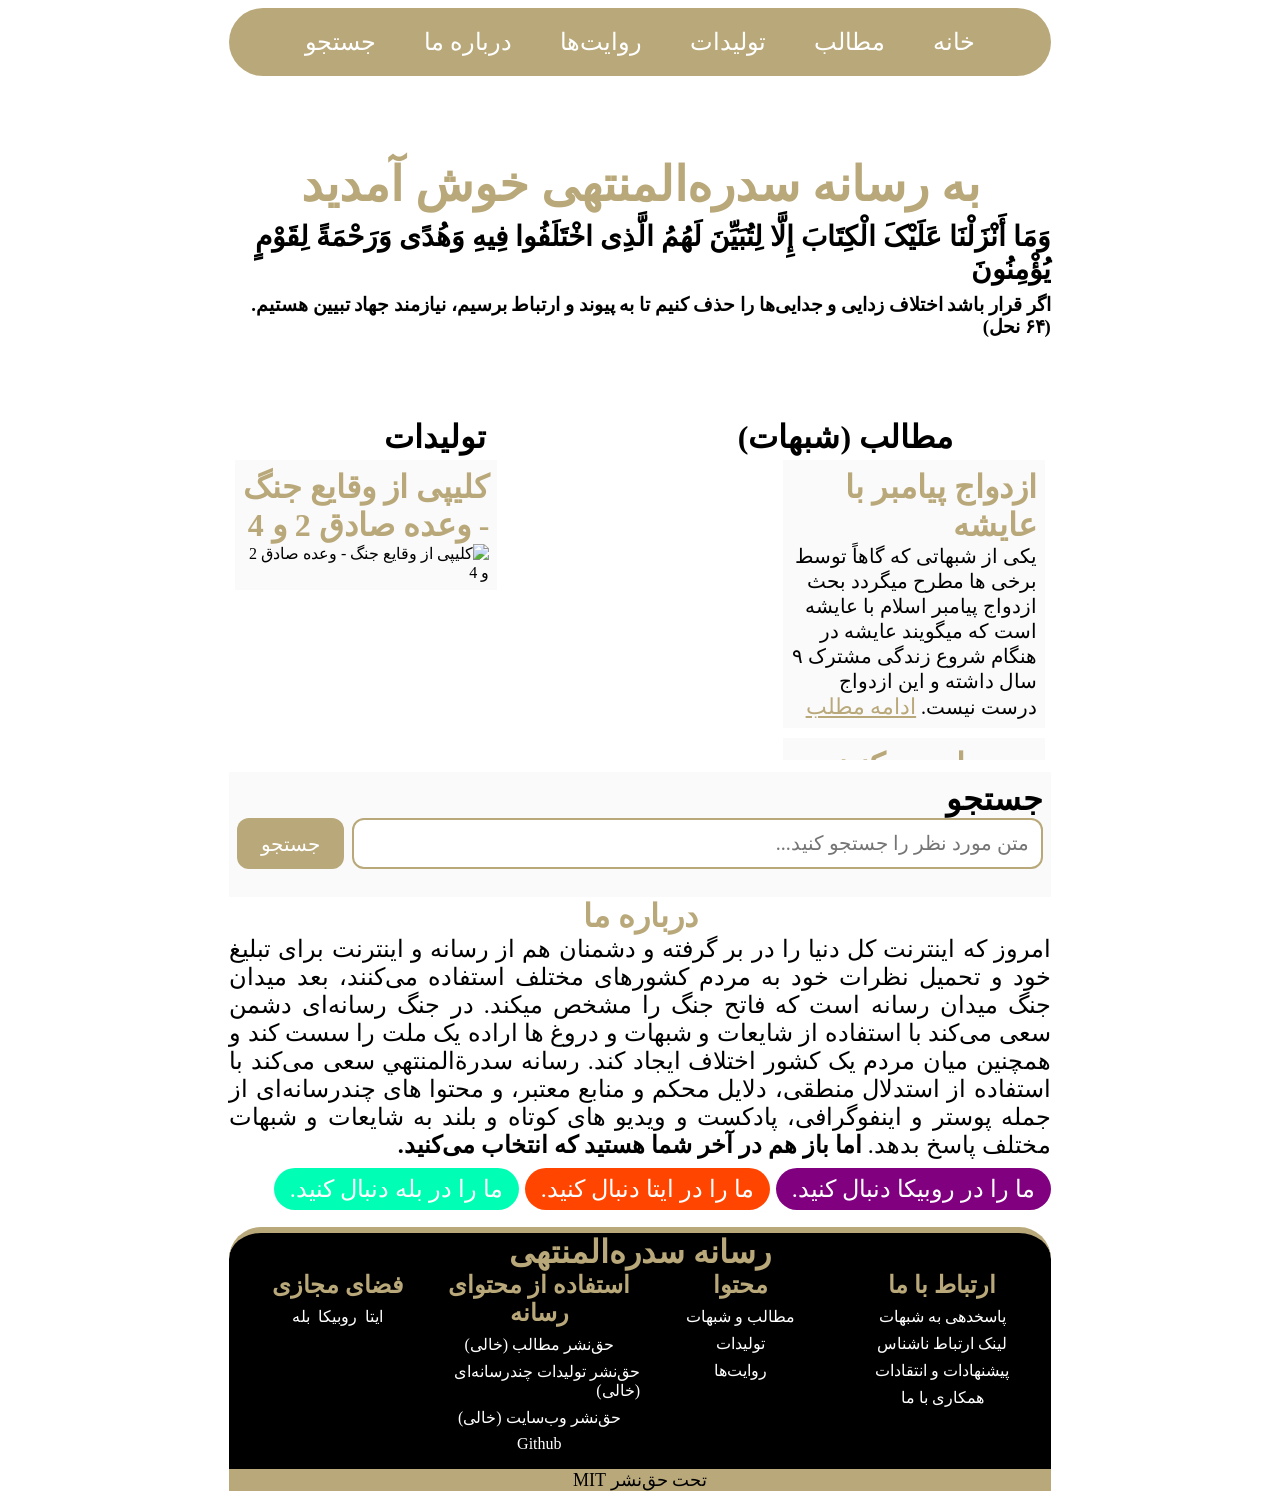
==== commit 20f897bc: "Update index.html Add posters to website" ====
--- a/index.html
+++ b/index.html
@@ -46,14 +46,11 @@
             <div class="lists-headers">
                 <h1 class="list-header" id="text-prod">مطالب (شبهات)</h1>
                 <h1 class="list-header" id="products">تولیدات</h1>
-                <h1 class="list-header" id="revayat-ha">روایت‌ها</h1>
             </div>
             <div class="contents-lists">
                 <div class="text-products products-list">
                 </div>
-                <div class="products-list">
-                </div>
-                <div class="products-list">
+                <div id="products-list" class="products-list">
                 </div>
             </div>
         </div>
@@ -164,11 +161,10 @@
 
             loadTextContents(data);
             loadProducts(data);
-            loadRevayatHa(data);
 
         })
         .catch(error => {
-            console.error('خطا در لود کردن JSON:', error);
+            console.log(error)
         });
 
 
@@ -208,93 +204,45 @@
         });
     }
 
-
     // =========================
     // Load Products
     // =========================
 
     function loadProducts(data) {
 
-        const productsList =
-            document.querySelector('#products + .products-list');
-
-        if (!productsList || !data.products) {
-            return;
-        }
-
-        data.products.forEach(item => {
-
-            const div = document.createElement('div');
-
-            div.className = 'item';
-
-            div.innerHTML = `
-                <h1>${escapeHTML(item.title)}</h1>
-
-                <p>${escapeHTML(item.description || '')}</p>
-
-                <a
-                    href="#"
-                    class="read-more"
-                    data-product="true"
-                >
-                    مشاهده ویدیو
-                </a>
-            `;
-
-            const link = div.querySelector('.read-more');
-
-            link.addEventListener('click', function(e) {
-
-                e.preventDefault();
-
-                showVideo(item);
-
-            });
-
-            productsList.appendChild(div);
+    const productsList = document.querySelector('#products-list');
+
+    if (!productsList || !data.products) {
+        return;
+    }
+
+    data.products.forEach(item => {
+
+        const div = document.createElement('div');
+
+        div.className = 'item';
+
+        div.innerHTML = `
+            <h1>${escapeHTML(item.title || '')}</h1>
+
+            <img
+                src="${escapeAttribute(item.image || '')}"
+                alt="${escapeAttribute(item.title || '')}"
+                style="width: 100%; height: auto; display: block;"
+            >
+        `;
+
+        div.style.cursor = 'pointer';
+
+        div.addEventListener('click', () => {
+            if (item.url) {
+                window.location.href = item.url;
+            }
         });
-    }
-
-
-    // =========================
-    // Load Revayat Ha
-    // =========================
-
-    function loadRevayatHa(data) {
-
-        const revayatList =
-            document.querySelector('#revayat-ha + .products-list');
-
-        if (!revayatList || !data['revayat-ha']) {
-            return;
-        }
-
-        data['revayat-ha'].forEach(item => {
-
-            const div = document.createElement('div');
-
-            div.className = 'item';
-
-            div.innerHTML = `
-                <h1>${escapeHTML(item.title)}</h1>
-
-                <p>${escapeHTML(item.description || '')}</p>
-
-                <a
-                    href="${escapeAttribute(item.link || '#')}"
-                    class="read-more"
-                    target="_blank"
-                    rel="noopener noreferrer"
-                >
-                    ادامه مطلب
-                </a>
-            `;
-
-            revayatList.appendChild(div);
-        });
-    }
-
+
+        productsList.appendChild(div);
+    });
+}
 
     // =========================
     // Search Button
@@ -426,12 +374,12 @@
                 const title =
                     item.title || '';
 
-                const description =
-                    item.description || '';
-
-
-                const textToSearch =
-                    title + ' ' + description;
+                const image =
+                    item.image || '';
+
+
+                const url =
+                    item.url || '';
 
 
                 if (
@@ -442,43 +390,6 @@
 
                     results.push({
                         type: 'product',
-                        item: item
-                    });
-
-                }
-
-            });
-
-        }
-
-
-        // =========================
-        // Revayat
-        // =========================
-
-        if (allData['revayat-ha']) {
-
-            allData['revayat-ha'].forEach(item => {
-
-                const title =
-                    item.title || '';
-
-                const description =
-                    item.description || '';
-
-
-                const textToSearch =
-                    title + ' ' + description;
-
-
-                if (
-                    textToSearch
-                        .toLowerCase()
-                        .includes(query)
-                ) {
-
-                    results.push({
-                        type: 'revayat',
                         item: item
                     });
 
@@ -588,22 +499,6 @@
 
                     }
 
-
-                    // Revayat
-                    else if (result.type === 'revayat') {
-
-                        if (item.link) {
-
-                            window.open(
-                                item.link,
-                                '_blank',
-                                'noopener,noreferrer'
-                            );
-
-                        }
-
-                    }
-
                 }
             );
 
@@ -613,51 +508,6 @@
         });
 
     }
-
-
-    // =========================
-    // Show Video
-    // =========================
-
-    function showVideo(item) {
-
-        searchBox.style.display = 'none';
-
-        searchResults.innerHTML = '';
-
-        contentTitle.textContent =
-            item.title;
-
-
-        const videoContainer =
-            document.createElement('div');
-
-        videoContainer.innerHTML = `
-            <iframe
-                src="${escapeAttribute(item.productFilePath || '')}"
-                width="100%"
-                height="500"
-                frameborder="0"
-                style="border: none;"
-                allowfullscreen>
-            </iframe>
-
-            <p>
-                ${escapeHTML(item.description || '')}
-            </p>
-        `;
-
-
-        searchResults.appendChild(videoContainer);
-
-
-        seeContent.scrollIntoView({
-            behavior: 'smooth',
-            block: 'start'
-        });
-
-    }
-
 
     // =========================
     // Escape HTML
